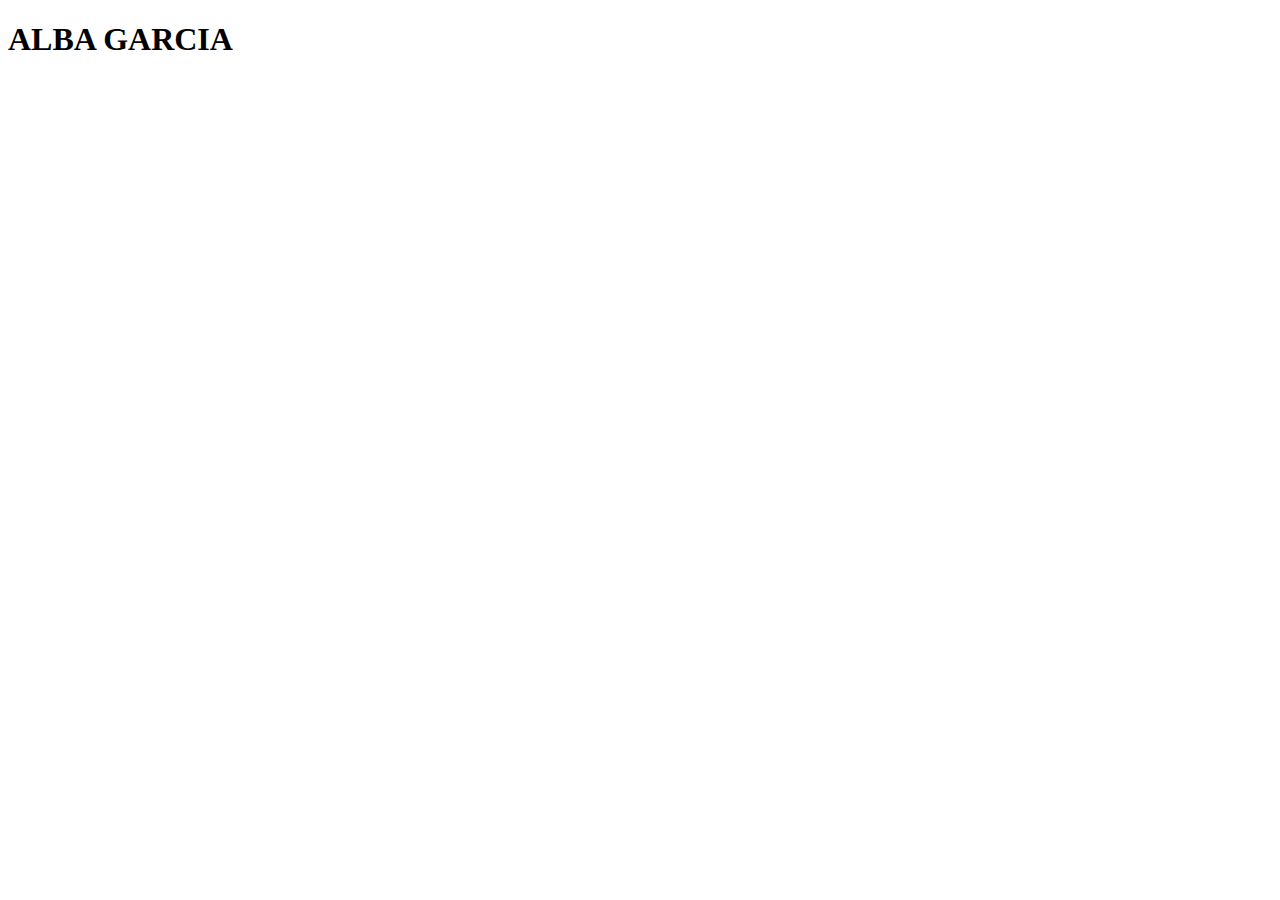
==== index.html @ 6bea5e1f "CLASE 1" ====
<!DOCTYPE html>
<html lang="en">
<head>
    <meta charset="UTF-8">
    <meta http-equiv="X-UA-Compatible" content="IE=edge">
    <meta name="viewport" content="width=device-width, initial-scale=1.0">
    <title>clase 1</title>
</head>
<body>
<h1>ALBA GARCIA</h1>

</body>
</html>
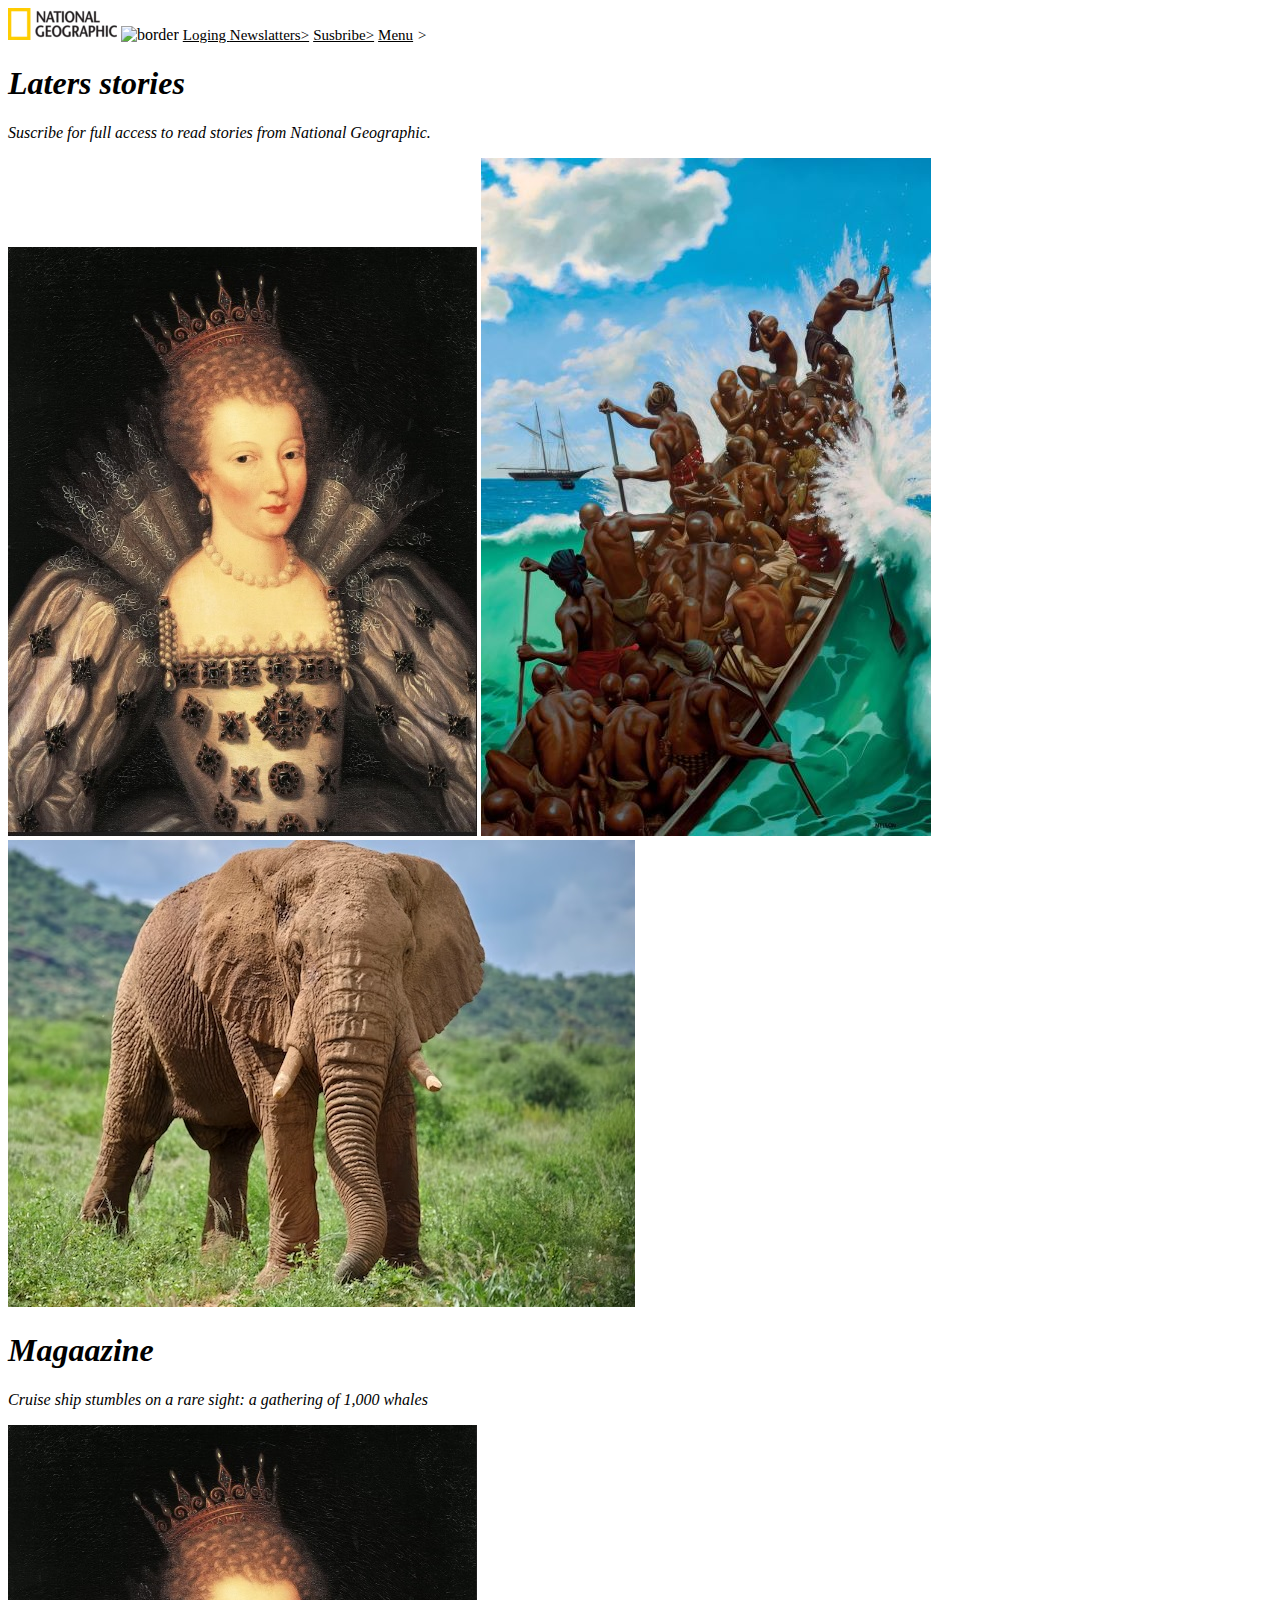
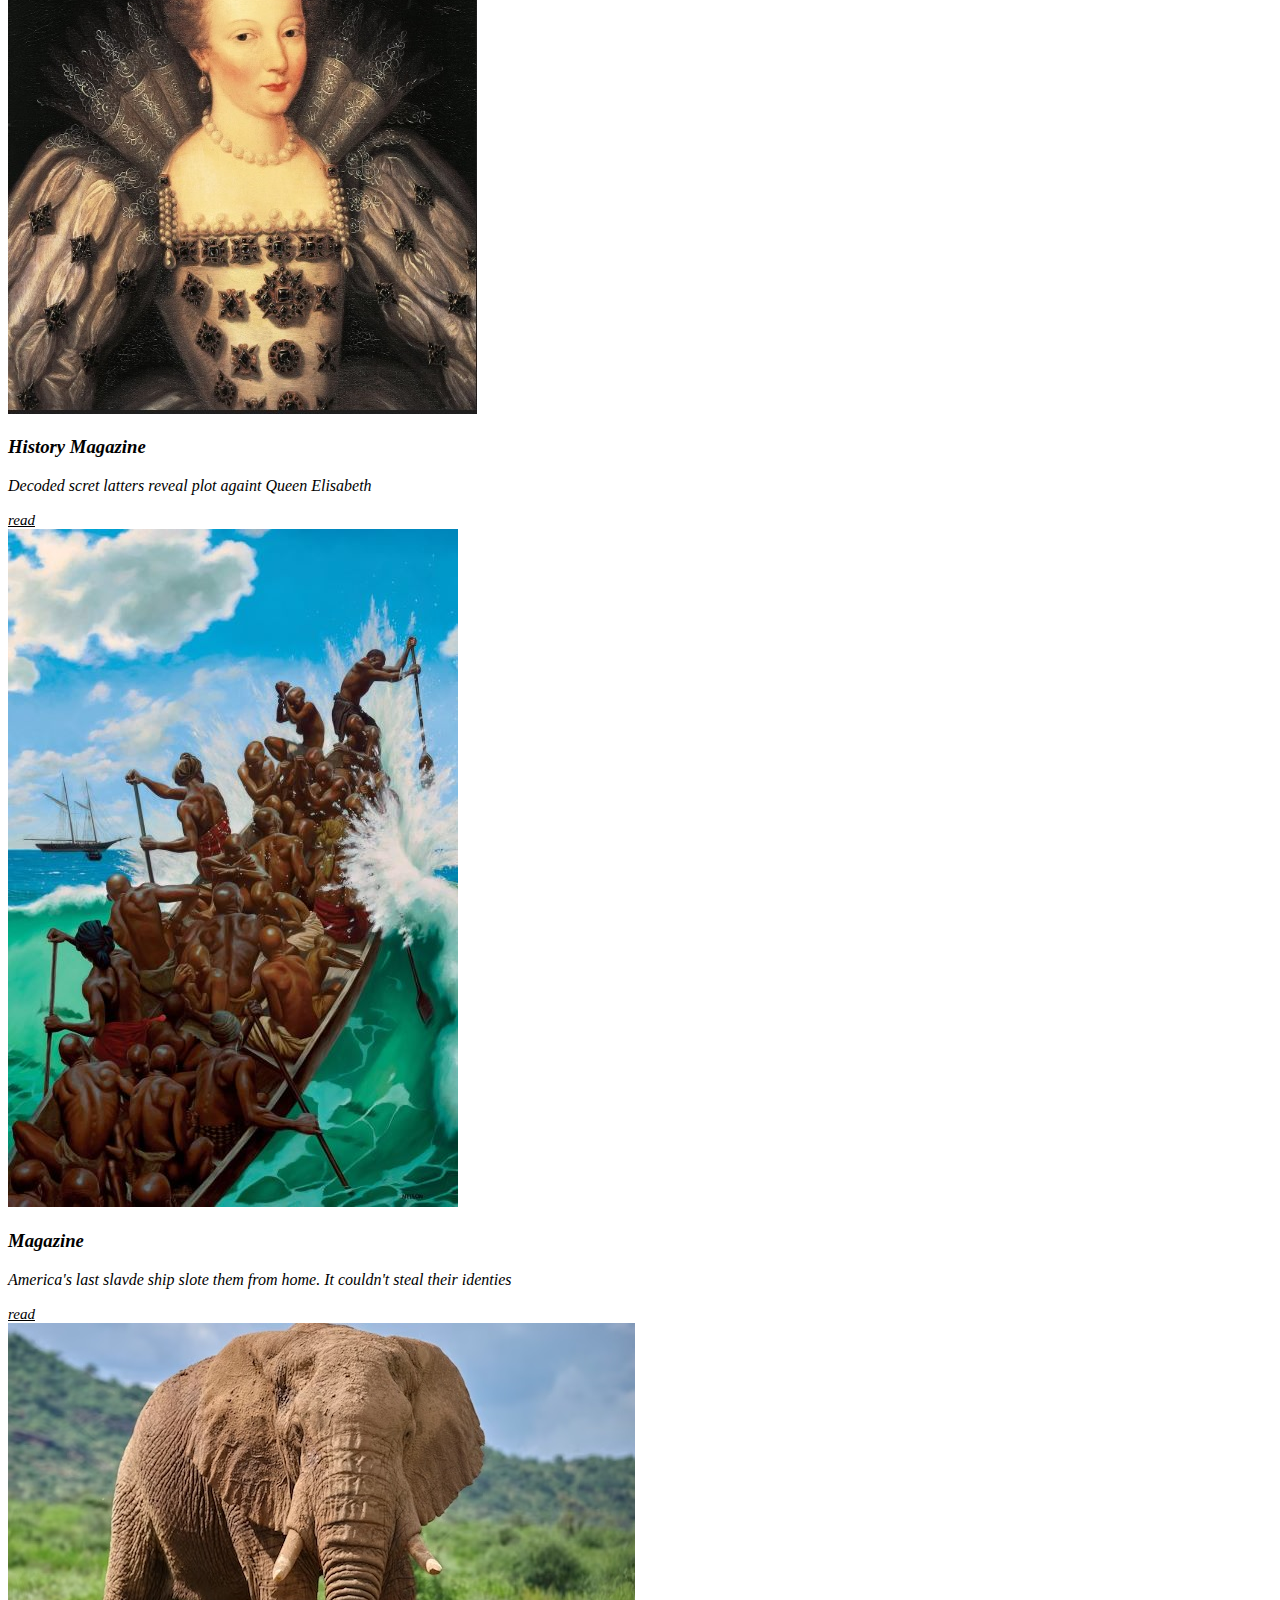
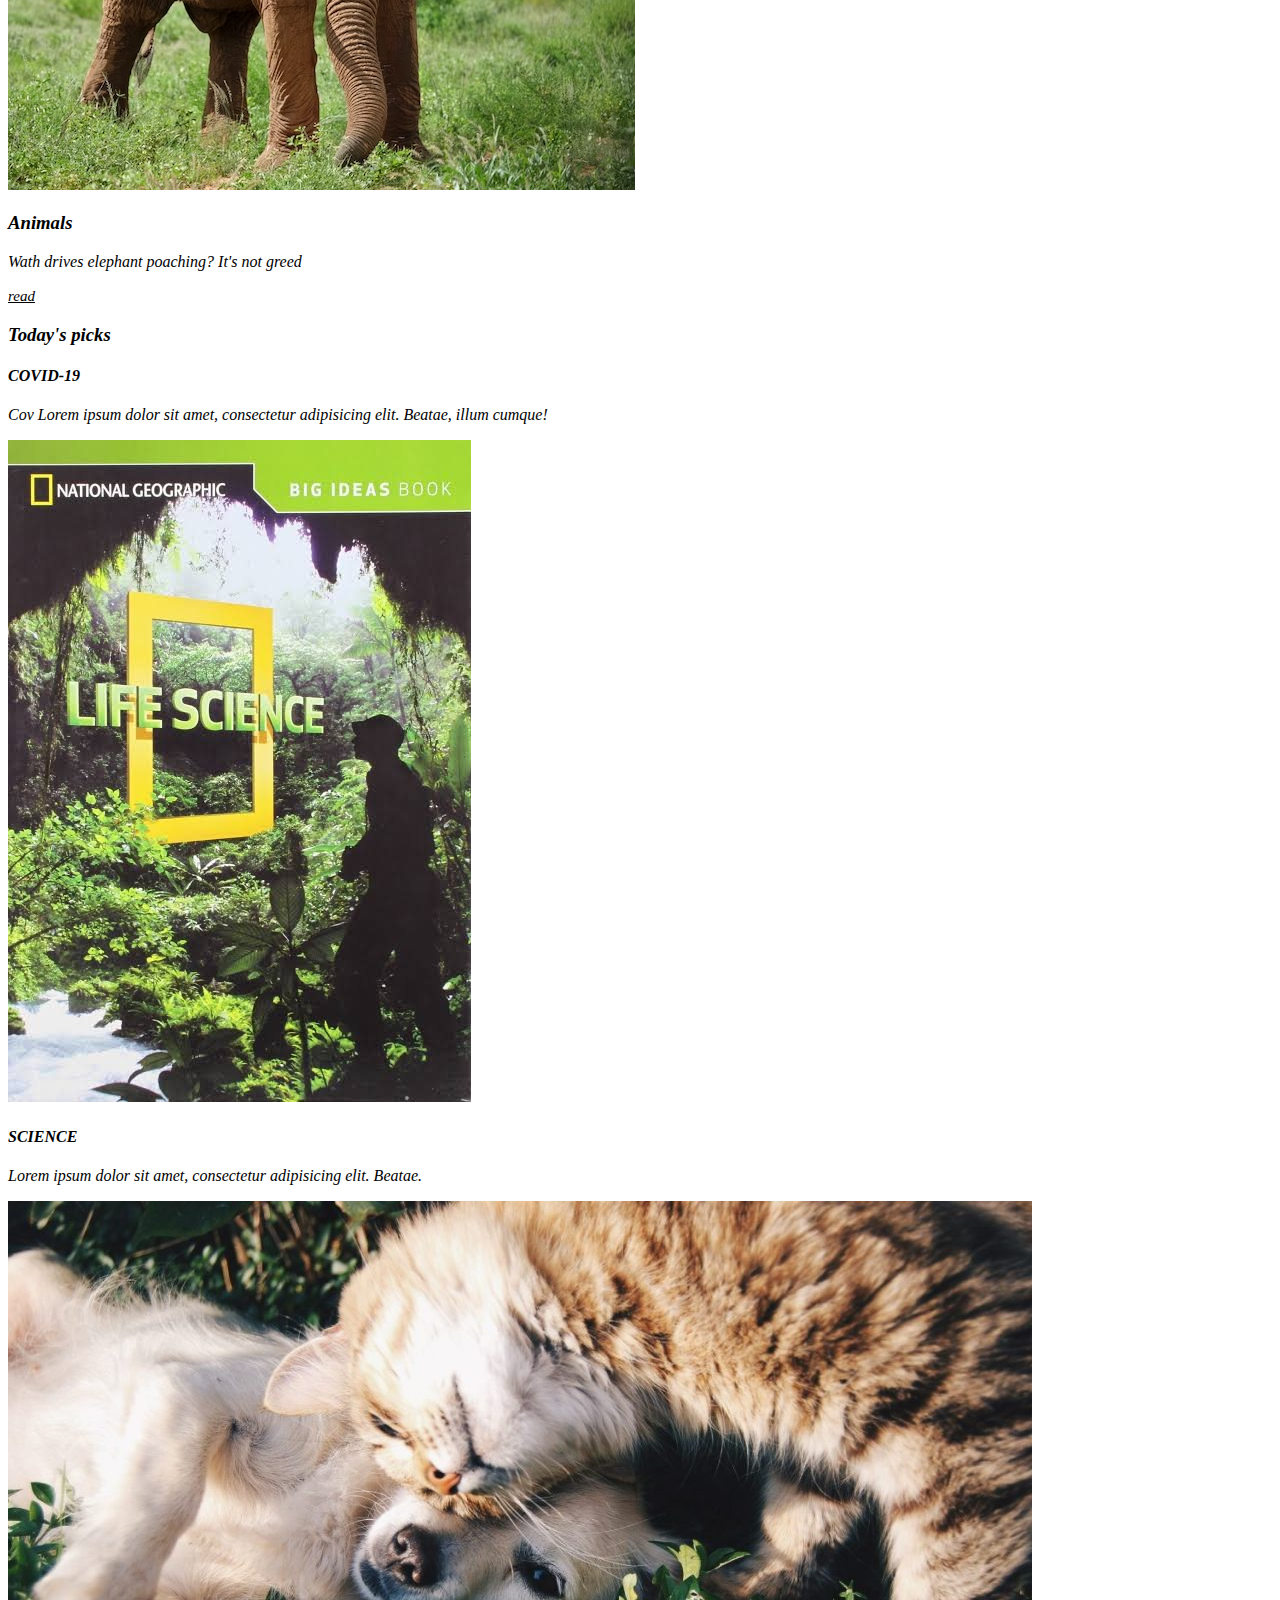
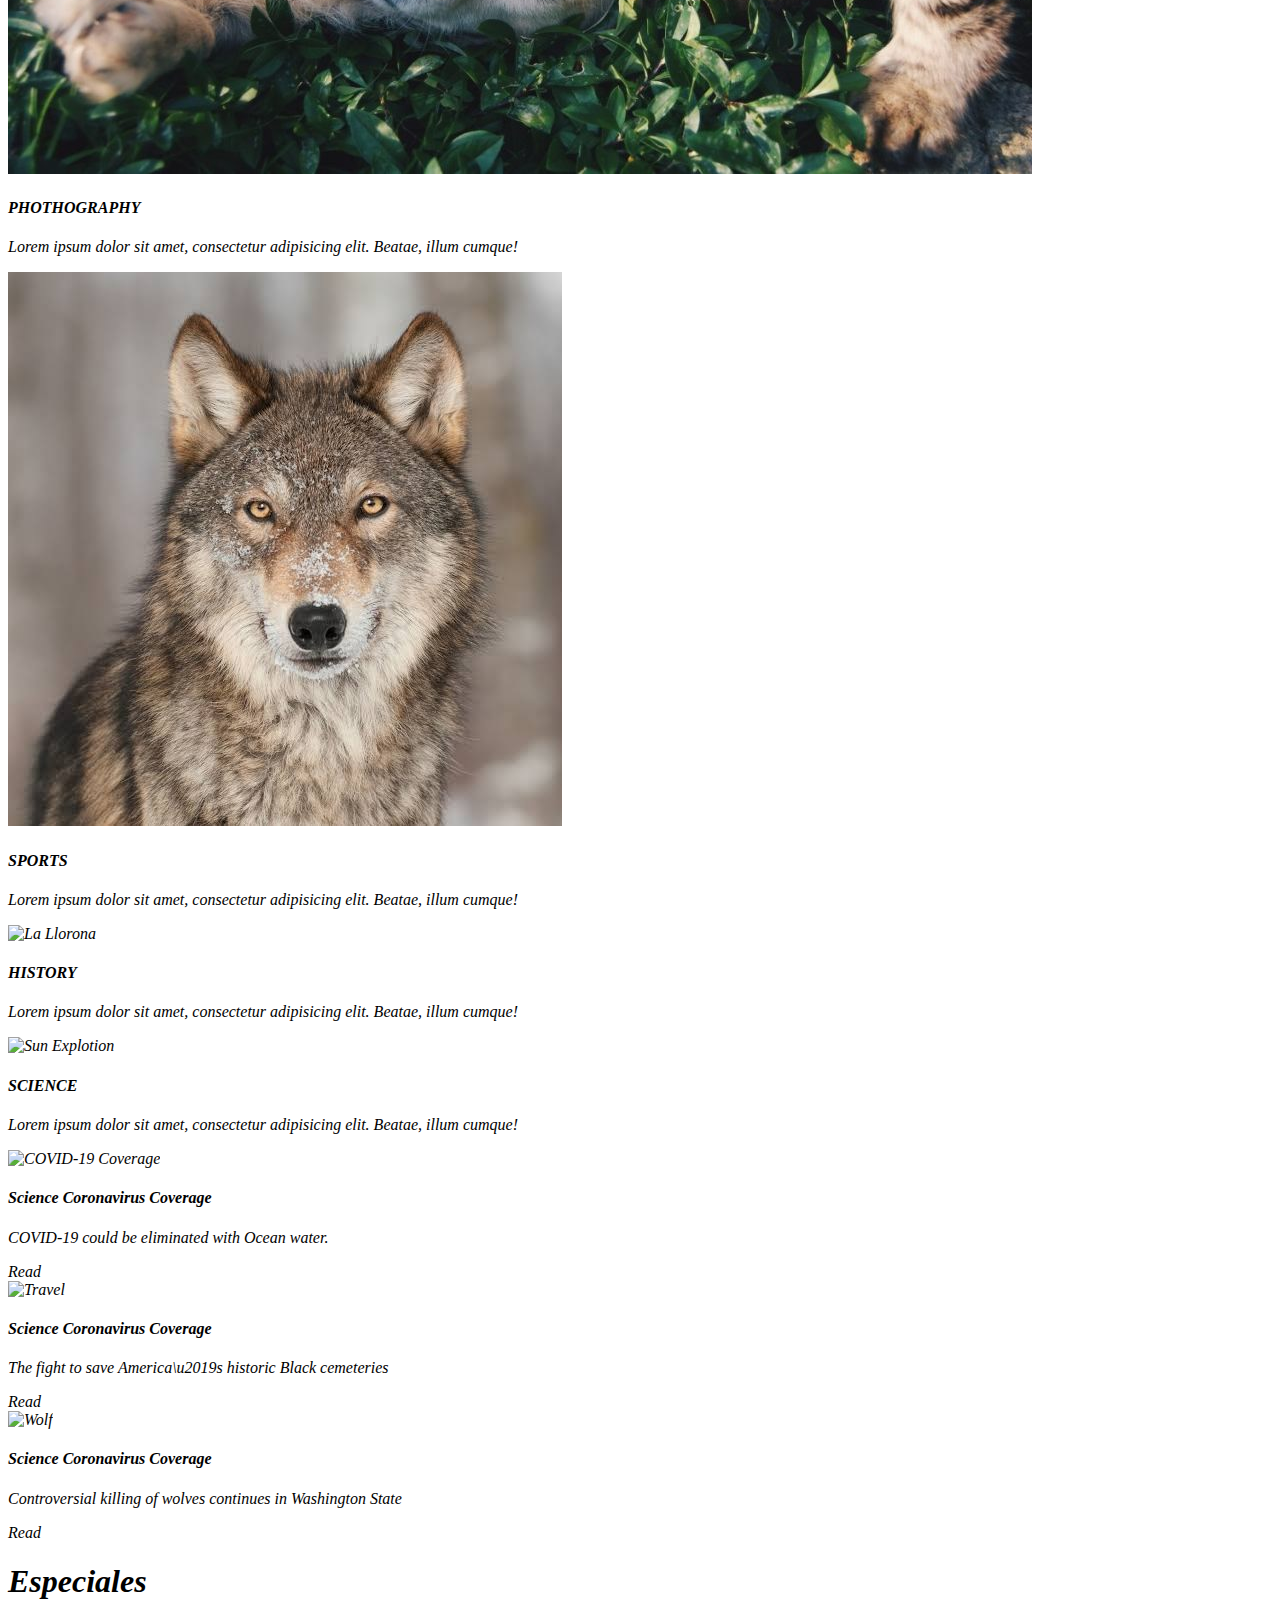
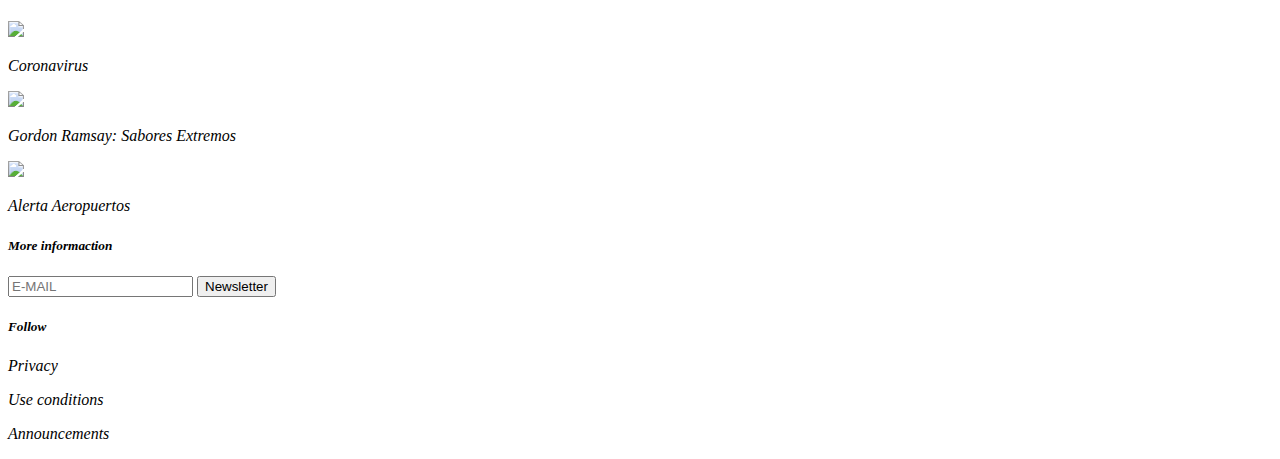
==== commit ba3946ec: "ENTREGA" ====
--- a/index.html
+++ b/index.html
@@ -1,13 +1,238 @@
 <!DOCTYPE html>
-<html lang="en">
+<html lang="navy-waship-triremes-encient-gre">
 <head>
     <meta charset="UTF-8">
     <meta http-equiv="X-UA-Compatible" content="IE=edge">
-    <meta name="viewport" content="width=device-width, initial-scale=1.0">
+    <meta name="viewport" content="width=device-width,
+    initial-scale=1.0">
+    <link href="http://fonts.googleapis.com2?family=Alata&display=swap"
+    rel="stylesheet">
+    <link real="stylesheet"href="mystyle.css">
     <title>clase 1</title>
+    <style>
+        a{
+            color:black;
+            font-size: 15px;
+            text-align: center;
+        }
+        link{
+            color:red;
+        }
+    </style>
+    <link href="css/mystyle.css" rel="stylesheet">
+    <scrip src="fa-thin fa-magnifying-glass"></i>
 </head>
-<body>
-<h1>ALBA GARCIA</h1>
-
+    <body>
+        <nav>
+           
+           <img src="img\ng-logo-2fl.webp" 
+           alt="este es el logo">
+           <img src="img\ng-border.png" 
+           alt="border">
+           <a href="#"></a>
+            <a href="#">Loging </a>
+            <a herf="#"><i class="fa-soild magnifying-glass"></i>
+            </a>
+            <a href="#">Newslatters></a>
+            <a href="#">Susbribe></a>
+            <a href="#">Menu</a>
+            <a class="link" herf="#"><i class="fa-solid=angles-doun">
+            <i</a>></a>
+        </nav>
+  <header>
+<h1>Laters stories</h1>
+<!--comentario-->
+<p>Suscribe  for full access to 
+    read stories from National Geographic.</p>
+</header>
+<main>
+    <div>
+     <img src="img/ng.reina.png" alt="queen>">
+     <img src="img/slave.png" alt="slave>">
+     <img src="img/ng.elephant.png" alt="elephant>">
+ 
+<header>
+    <header>
+        <h1>Magaazine</h1>
+        <p>Cruise ship stumbles on a rare sight: a gathering of 1,000 whales</p>
+        </header>
+
+        <main>
+           <div>
+             <div>
+             <!--add img-->
+             <img src="img/ng.reina.png" alt="queen>">
+             <h3>History Magazine</h3>
+             <p>Decoded scret latters 
+             reveal plot againt Queen Elisabeth
+             </p><a herf="#"><i class="fa-soild-bars"></i>
+            </a>
+             <a href="#">read</a>
+             </div>
+             <div>
+             <!--add img-->
+             <img src="img/slave.png" alt="slave>">
+             <H3>Magazine</H3>
+             <p> America's last slavde ship slote them from
+                home. It couldn't steal their identies
+             </p>
+             <a href="#">read</a>
+
+             <div>
+            <!--add img-->
+             <img src="img/ng.elephant.png" alt="elephant>">
+             <H3>Animals</H3>
+             <p> Wath drives elephant poaching? It's not
+                greed
+             </p>
+             <a href="#">read</a>
+             </div>
+            </div> <!--agrupa las noticias-->
+        </main>
+
+
+
+
+</div><!--Title div -->
+    <div class="mainGrid">
+        <div class="PicksGrid">
+                <h3 class="TodayPicks">Today's picks</h3>
+                <div class="flexContainer"><!--COVID19 -->
+
+                    <div class="textTodays">
+                        <h4>COVID-19</h4>
+                        <p>Cov Lorem ipsum dolor sit amet, consectetur adipisicing elit. Beatae, illum cumque!</p>
+                    </div>
+                </div><!--COVID19 -->
+
+                <div class="flexContainer"><!--SCIENCE -->
+                        <img src="img/science.jpg" alt="COVID-19">
+                        <div class="textTodays">
+                            <h4>SCIENCE</h4>
+                            <p>Lorem ipsum dolor sit amet, consectetur adipisicing elit. Beatae.</p>
+                        </div>
+                </div><!--SCIENCE -->
+                <div class="flexContainer"><!--PHOTHOGRAPHY -->
+                        <img src="img/history.png" alt="Phothography">
+                        <div class="textTodays">
+
+                            <h4>PHOTHOGRAPHY</h4>
+                            <p>Lorem ipsum dolor sit amet, consectetur adipisicing elit. Beatae, illum cumque! </p>
+                    </div>
+                </div><!--PHOTHOGRAPHY -->
+                <div class="flexContainer"><!--SPORT -->
+                    <img src="img/lobo.jpg" alt="Sports">
+                    <div class="textTodays">
+                        <h4>SPORTS</h4>
+                        <p>Lorem ipsum dolor sit amet, consectetur adipisicing elit. Beatae, illum cumque! </p>
+                    </div>
+                </div><!--sport -->
+                <div class="flexContainer"><!--history -->
+                    <img src="img/lallorona.jpg" alt="La Llorona">
+                    <div class="textTodays">
+                        <h4>HISTORY</h4>
+                        <p>Lorem ipsum dolor sit amet, consectetur adipisicing elit. Beatae, illum cumque! </p>
+                    </div>
+                </div><!--history -->
+                <div class="flexContainer"><!--SCIENCE -->
+                    <img src="img/sunexplotion.jpg" alt="Sun Explotion">
+                    <div class="textTodays">
+                        <h4>SCIENCE</h4>
+                        <p>Lorem ipsum dolor sit amet, consectetur adipisicing elit. Beatae, illum cumque! </p>
+                    </div>
+                </div><!--SCIENCE -->
+        </div><!--PicksGrid-->
+        <div class="grid-news">
+                <DIV class="main-news"><!--Covid DIV -->
+                    <img src="img/Coronavirus2.jpg" alt="COVID-19 Coverage">
+                    <div class="text">
+                        <h4>Science Coronavirus Coverage</h4>
+                        <p>COVID-19 could be eliminated with Ocean water.</p>
+                        <div class="read-icon">
+                            <i class="fas fa-align-justify"></i><span>Read</span>           
+                        </div>
+                    </div>
+                </DIV><!--Covid DIV -->
+
+                <div class="grid-newsSub">
+                    <DIV class="news1"><!--TRAVEL -->
+                        <img src="img/travel.jpg" alt="Travel">
+                        <div class="text">
+                            <h4>Science Coronavirus Coverage</h4>
+                            <p>The fight to save America\u2019s historic Black cemeteries</p>
+                            <div class="read-icon">
+                                <i class="fas fa-align-justify"></i><span>Read</span>           
+                            </div>
+                        </div>
+                    </DIV><!--TRAVEL -->
+
+                    <DIV class="news2"><!--ANIMALS -->
+                        <img src="img/wolf.jpeg" alt="Wolf">
+                        <div class="text">
+                            <h4>Science Coronavirus Coverage</h4>
+                            <p>Controversial killing of wolves continues in Washington State</p>
+                            <div class="read-icon">
+                                <i class="fas fa-align-justify"></i><span>Read</span>           
+                            </div>
+                        </div>
+                    </DIV><!--ANIMALS -->
+                </div>
+        </div><!--grid-news-->
+
+    </div> <!----mainGrid" -->
+</div><!--container-->
+</header>
+
+    <section>
+        <h1>Especiales</h1>
+        <div class="container">
+            <div class="espec">
+                <img src="img/esp1_Vacun.jpg" >
+                <p>Coronavirus</p>
+            </div>            
+            <div class="espec">
+                <img src="img/esp2_Comid.jpg" >
+                <p>Gordon Ramsay: Sabores Extremos</p>
+            </div>            
+            <div class="espec">
+                <img src="img/esp3_Malet.jpg" >
+                <p>Alerta Aeropuertos</p>
+            </div>            
+        </div>
+    </section>
+
+    <footer>
+        <div class="footer-main container">
+            <div class="footer-element">    
+                <div class="footer-form">
+                    <h5>More informaction</h5>
+                        <form action="#">
+                            <input type="email" name="email" id="email" placeholder="E-MAIL">
+                            <button>Newsletter</button>
+                        </form>
+                </div><!--footer-form-->
+
+                <div class="footer-icons">
+                    <h5>Follow</h5>
+                    <div class="icons">
+                        <i class="fab fa-facebook-f"></i>
+                        <i class="fab fa-twitter"></i>
+                        <i class="fab fa-instagram"></i>
+                        <i class="fab fa-flipboard"></i>
+                    </div>
+                </div> <!--footer-icons-->            
+            </div>
+
+            <div class="footer-text">
+                    <p>Privacy</p>
+                    <p>Use conditions</p>
+                    <p>Announcements</p>
+            </div><!--footer-text-->
+        </div><!--container-->
+    </footer>
 </body>
+</html>       
+
+    </body>
+</head></body>
 </html>--- a/mystyle.css
+++ b/mystyle.css
@@ -0,0 +1,21 @@
+/*global*/
+a{
+
+   font-family: arial; 
+   color: white;
+   background-color:black
+}
+h1{
+
+    font-family: arial; 
+
+}
+
+/*utilities*/
+
+
+/*nav*/
+
+
+
+/*header*/